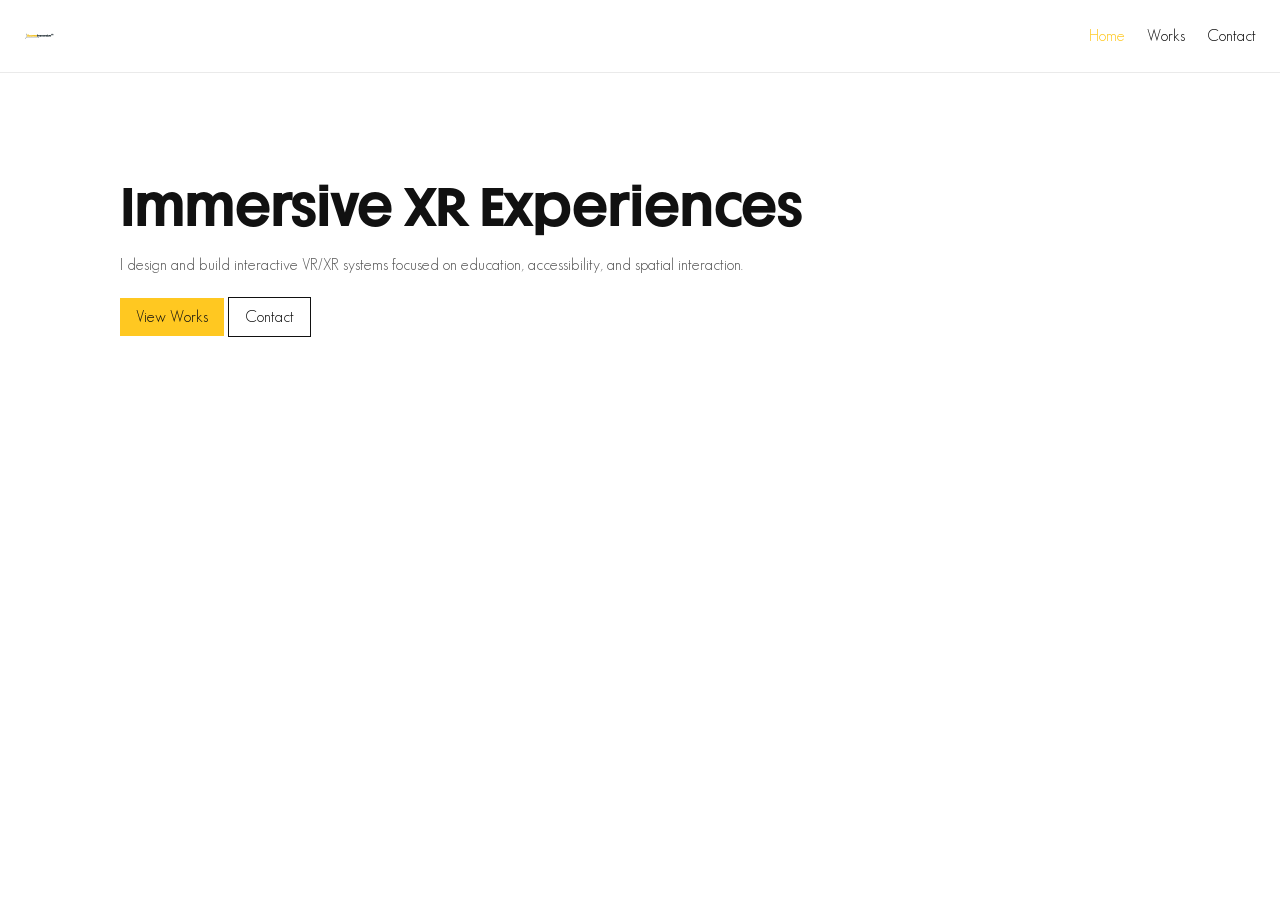
==== index.html @ e32d501c "Update index.html" ====
<!DOCTYPE html>
<html lang="en">
<head>
  <meta charset="UTF-8"/>
  <meta name="viewport" content="width=device-width, initial-scale=1.0"/>
  <title>Access XR</title>
  <link rel="stylesheet" href="design.css"/>
</head>

<body>

<nav class="nav">
  <div class="logo">
    <img src="assets/logo.png" alt="logo">
  </div>

  <div class="links">
    <a class="active" href="index.html">Home</a>
    <a href="works.html">Works</a>
    <a href="contact.html">Contact</a>
  </div>
</nav>

<div class="hero">
  <h1>Immersive XR Experiences</h1>
  <p>
    I design and build interactive VR/XR systems focused on education,
    accessibility, and spatial interaction.
  </p>

  <div style="margin-top:20px;">
    <a class="btn primary" href="works.html">View Works</a>
    <a class="btn" href="contact.html">Contact</a>
  </div>
</div>

</body>
</html>
</body>
</html>
---- design.css ----
/* =========================
   FONT SETUP
========================= */

@font-face {
  font-family: "HeaderFont";
  src: url("assets/JHCNotion-Medium.otf") format("opentype");
}

@font-face {
  font-family: "BodyFont";
  src: url("assets/GeosansLight.ttf") format("truetype");
}

/* =========================
   ROOT
========================= */

:root {
  --bg: #ffffff;
  --text: #111111;
  --muted: #555555;
  --accent: #ffc821;
  --border: #eaeaea;
}

/* =========================
   BASE
========================= */

body {
  margin: 0;
  background: var(--bg);
  color: var(--text);
  font-family: "BodyFont", sans-serif;
}

/* =========================
   TYPOGRAPHY
========================= */

h1, h2, h3 {
  font-family: "HeaderFont", sans-serif;
  margin: 0;
}

h1 { font-size: 48px; line-height: 1.1; }
h2 { font-size: 28px; }

p {
  font-size: 16px;
  line-height: 1.6;
  color: var(--muted);
}

/* =========================
   NAV
========================= */

.nav {
  display: flex;
  justify-content: space-between;
  align-items: center;
  padding: 20px 24px;
  border-bottom: 1px solid var(--border);
}

/* LOGO */
.logo img {
  height: 32px;
  width: auto;
  display: block;
}

/* LINKS */
.links a {
  margin-left: 18px;
  text-decoration: none;
  color: var(--text);
  transition: 0.2s;
}

.links a:hover {
  color: var(--accent);
}

.links a.active {
  color: var(--accent);
}

/* =========================
   HERO
========================= */

.hero {
  padding: 110px 24px;
  max-width: 1040px;
  margin: 0 auto;
}

/* =========================
   BUTTONS
========================= */

.btn {
  display: inline-block;
  padding: 10px 16px;
  border: 1px solid var(--text);
  text-decoration: none;
  color: var(--text);
  transition: 0.25s;
}

.btn:hover {
  transform: translateY(-2px);
}

.btn.primary {
  background: var(--accent);
  border: none;
}

/* =========================
   WORK GRID
========================= */

.work-grid {
  display: grid;
  grid-template-columns: repeat(auto-fit, minmax(240px, 1fr));
  gap: 16px;
}

.work-btn {
  padding: 18px;
  border: 1px solid var(--border);
  background: #fff;
  cursor: pointer;
  transition: 0.25s;
}

.work-btn:hover {
  border-color: var(--accent);
  transform: translateY(-4px);
}

/* =========================
   SECTION
========================= */

.section {
  padding: 80px 24px;
  max-width: 1040px;
  margin: 0 auto;
}
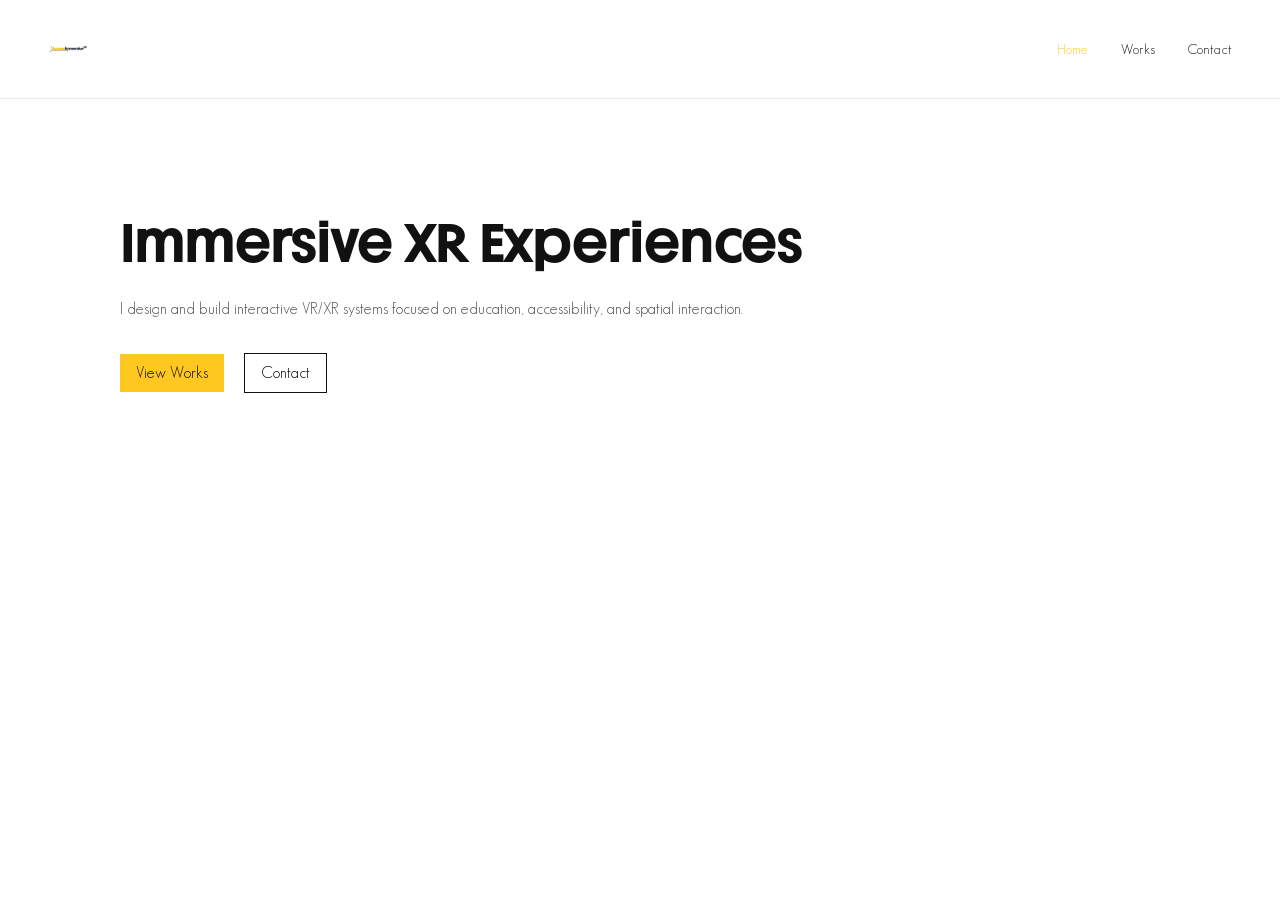
==== commit 0245f13a: "Update index.html" ====
--- a/index.html
+++ b/index.html
@@ -28,7 +28,7 @@
     accessibility, and spatial interaction.
   </p>
 
-  <div style="margin-top:20px;">
+  <div style="margin-top:32px;">
     <a class="btn primary" href="works.html">View Works</a>
     <a class="btn" href="contact.html">Contact</a>
   </div>
@@ -36,5 +36,3 @@
 
 </body>
 </html>
-</body>
-</html>
--- a/design.css
+++ b/design.css
@@ -1,5 +1,5 @@
 /* =========================
-   FONT SETUP
+   FONTS
 ========================= */
 
 @font-face {
@@ -22,6 +22,13 @@
   --muted: #555555;
   --accent: #ffc821;
   --border: #eaeaea;
+
+  /* spacing system */
+  --s1: 8px;
+  --s2: 16px;
+  --s3: 24px;
+  --s4: 40px;
+  --s5: 64px;
 }
 
 /* =========================
@@ -44,39 +51,50 @@
   margin: 0;
 }
 
-h1 { font-size: 48px; line-height: 1.1; }
-h2 { font-size: 28px; }
+h1 {
+  font-size: 48px;
+  line-height: 1.1;
+}
+
+h2 {
+  font-size: 28px;
+}
 
 p {
   font-size: 16px;
   line-height: 1.6;
   color: var(--muted);
+  margin-top: var(--s2);
 }
 
 /* =========================
-   NAV
+   NAVBAR (WIDER + AIRY)
 ========================= */
 
 .nav {
   display: flex;
   justify-content: space-between;
   align-items: center;
-  padding: 20px 24px;
+
+  padding: 28px 48px; /* wider */
   border-bottom: 1px solid var(--border);
 }
 
-/* LOGO */
+/* LOGO FIX (1024px asset scaling issue) */
 .logo img {
-  height: 32px;
+  height: 42px;     /* increased from 32 */
   width: auto;
+  object-fit: contain;
   display: block;
 }
 
 /* LINKS */
 .links a {
-  margin-left: 18px;
+  margin-left: 28px; /* more breathing room */
   text-decoration: none;
   color: var(--text);
+  font-size: 14px;
+  letter-spacing: 0.2px;
   transition: 0.2s;
 }
 
@@ -93,9 +111,13 @@
 ========================= */
 
 .hero {
-  padding: 110px 24px;
+  padding: 120px 48px;
   max-width: 1040px;
   margin: 0 auto;
+}
+
+.hero p {
+  margin-top: var(--s3);
 }
 
 /* =========================
@@ -109,6 +131,7 @@
   text-decoration: none;
   color: var(--text);
   transition: 0.25s;
+  margin-right: var(--s2);
 }
 
 .btn:hover {
@@ -124,31 +147,35 @@
    WORK GRID
 ========================= */
 
+.section {
+  padding: 100px 48px;
+  max-width: 1040px;
+  margin: 0 auto;
+}
+
+.section h1 {
+  margin-bottom: var(--s5); /* FIX: title spacing */
+}
+
 .work-grid {
   display: grid;
   grid-template-columns: repeat(auto-fit, minmax(240px, 1fr));
-  gap: 16px;
+  gap: var(--s3);
 }
 
 .work-btn {
-  padding: 18px;
+  padding: 22px;
   border: 1px solid var(--border);
   background: #fff;
   cursor: pointer;
   transition: 0.25s;
 }
 
+.work-btn h3 {
+  margin-bottom: var(--s1);
+}
+
 .work-btn:hover {
   border-color: var(--accent);
   transform: translateY(-4px);
 }
-
-/* =========================
-   SECTION
-========================= */
-
-.section {
-  padding: 80px 24px;
-  max-width: 1040px;
-  margin: 0 auto;
-}
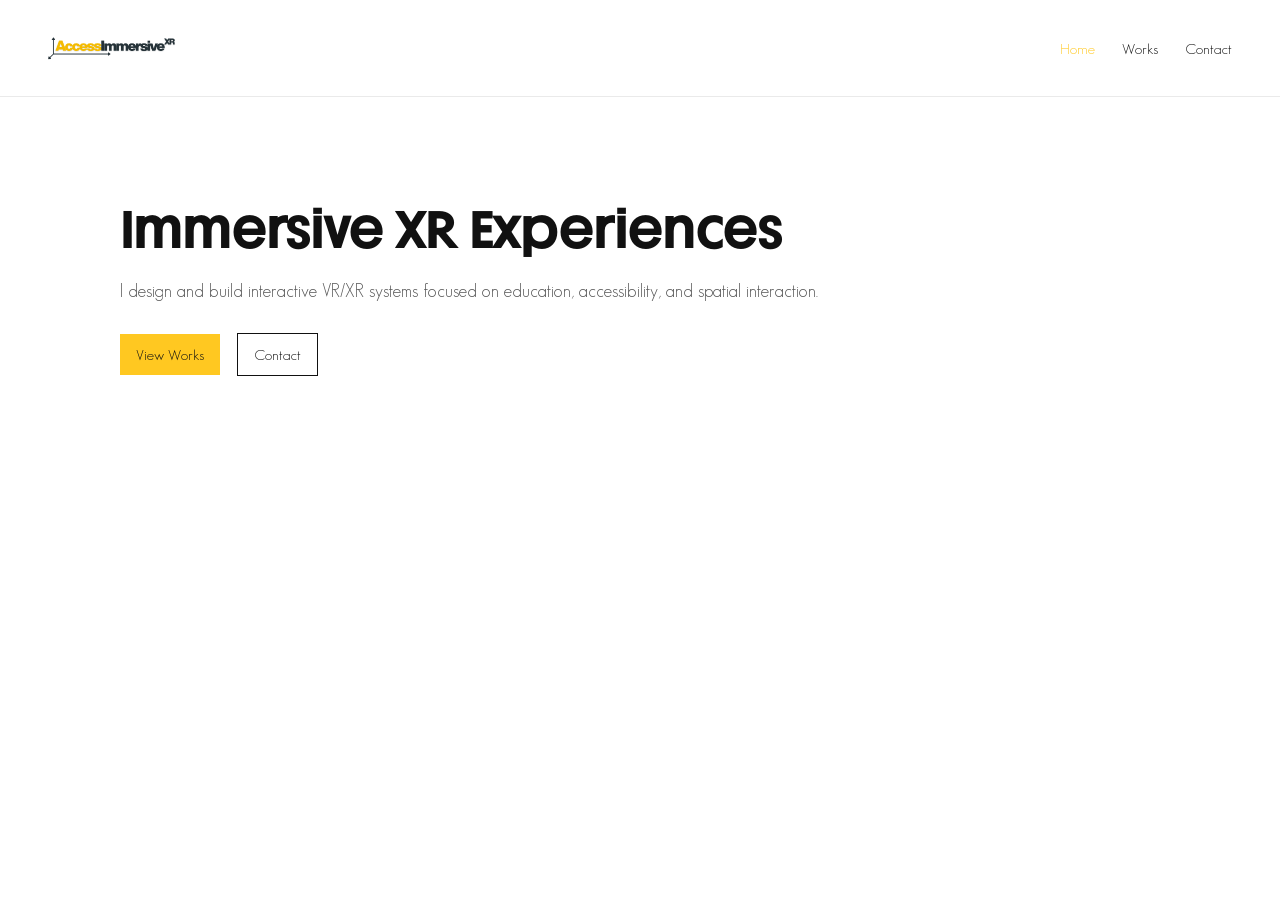
==== commit 537a5f3f: "Update index.html" ====
--- a/index.html
+++ b/index.html
@@ -28,7 +28,7 @@
     accessibility, and spatial interaction.
   </p>
 
-  <div style="margin-top:32px;">
+  <div style="margin-top:28px;">
     <a class="btn primary" href="works.html">View Works</a>
     <a class="btn" href="contact.html">Contact</a>
   </div>
--- a/design.css
+++ b/design.css
@@ -23,12 +23,17 @@
   --accent: #ffc821;
   --border: #eaeaea;
 
-  /* spacing system */
-  --s1: 8px;
-  --s2: 16px;
-  --s3: 24px;
-  --s4: 40px;
-  --s5: 64px;
+  /* spacing */
+  --s1: 6px;
+  --s2: 12px;
+  --s3: 20px;
+  --s4: 36px;
+  --s5: 60px;
+
+  /* typography scale (≈ +15%) */
+  --font-base: 18px;
+  --font-sm: 15px;
+  --font-lg: 21px;
 }
 
 /* =========================
@@ -40,6 +45,8 @@
   background: var(--bg);
   color: var(--text);
   font-family: "BodyFont", sans-serif;
+  font-size: var(--font-base);
+  line-height: 1.45; /* tighter line spacing */
 }
 
 /* =========================
@@ -49,52 +56,52 @@
 h1, h2, h3 {
   font-family: "HeaderFont", sans-serif;
   margin: 0;
+  line-height: 1.1;
 }
 
 h1 {
-  font-size: 48px;
-  line-height: 1.1;
+  font-size: calc(var(--font-base) * 2.6);
 }
 
 h2 {
-  font-size: 28px;
+  font-size: calc(var(--font-base) * 1.6);
 }
 
 p {
-  font-size: 16px;
-  line-height: 1.6;
+  font-size: var(--font-base);
+  line-height: 1.45; /* tighter spacing */
   color: var(--muted);
   margin-top: var(--s2);
 }
 
 /* =========================
-   NAVBAR (WIDER + AIRY)
+   NAVBAR
 ========================= */
 
 .nav {
   display: flex;
   justify-content: space-between;
   align-items: center;
-
-  padding: 28px 48px; /* wider */
+  padding: 26px 48px;
   border-bottom: 1px solid var(--border);
 }
 
-/* LOGO FIX (1024px asset scaling issue) */
+/* LOGO */
 .logo img {
-  height: 42px;     /* increased from 32 */
+  height: 44px;
   width: auto;
+  max-width: 240px;
   object-fit: contain;
   display: block;
 }
 
-/* LINKS */
+/* NAV LINKS (15% larger + tighter spacing) */
 .links a {
-  margin-left: 28px; /* more breathing room */
+  margin-left: 22px;
   text-decoration: none;
   color: var(--text);
-  font-size: 14px;
-  letter-spacing: 0.2px;
+  font-size: var(--font-sm);
+  line-height: 1.2;
   transition: 0.2s;
 }
 
@@ -111,7 +118,7 @@
 ========================= */
 
 .hero {
-  padding: 120px 48px;
+  padding: 110px 48px;
   max-width: 1040px;
   margin: 0 auto;
 }
@@ -130,6 +137,7 @@
   border: 1px solid var(--text);
   text-decoration: none;
   color: var(--text);
+  font-size: var(--font-sm);
   transition: 0.25s;
   margin-right: var(--s2);
 }
@@ -144,18 +152,22 @@
 }
 
 /* =========================
-   WORK GRID
+   SECTION
 ========================= */
 
 .section {
-  padding: 100px 48px;
+  padding: 90px 48px;
   max-width: 1040px;
   margin: 0 auto;
 }
 
 .section h1 {
-  margin-bottom: var(--s5); /* FIX: title spacing */
+  margin-bottom: var(--s5);
 }
+
+/* =========================
+   WORK GRID
+========================= */
 
 .work-grid {
   display: grid;
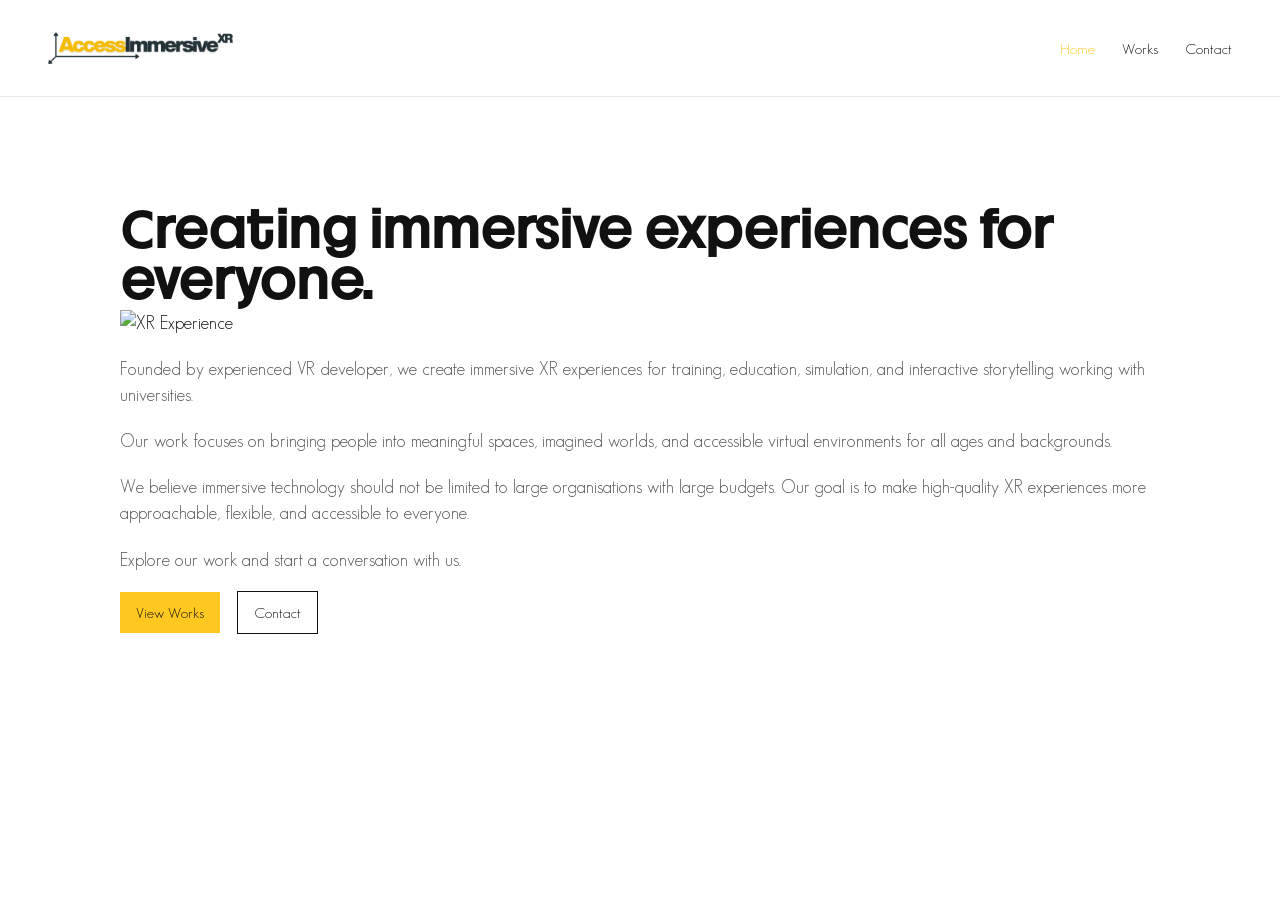
==== commit 6be21cd7: "Update index.html" ====
--- a/index.html
+++ b/index.html
@@ -9,9 +9,14 @@
 
 <body>
 
+<!-- =========================
+     NAVBAR
+========================= -->
+
 <nav class="nav">
+
   <div class="logo">
-    <img src="assets/logo.png" alt="logo">
+    <img src="assets/logo.png" alt="Access XR Logo">
   </div>
 
   <div class="links">
@@ -19,20 +24,65 @@
     <a href="works.html">Works</a>
     <a href="contact.html">Contact</a>
   </div>
+
 </nav>
 
+<!-- =========================
+     HERO SECTION
+========================= -->
+
 <div class="hero">
-  <h1>Immersive XR Experiences</h1>
-  <p>
-    I design and build interactive VR/XR systems focused on education,
-    accessibility, and spatial interaction.
-  </p>
 
-  <div style="margin-top:28px;">
-    <a class="btn primary" href="works.html">View Works</a>
-    <a class="btn" href="contact.html">Contact</a>
+  <h1>
+    Creating immersive experiences for everyone.
+  </h1>
+
+  <!-- HERO IMAGE -->
+  <div class="hero-image">
+    <img src="assets/hero.jpg" alt="XR Experience">
   </div>
+
+  <!-- CONTENT -->
+  <div class="hero-content">
+
+    <p>
+      Founded by experienced VR developer, we create immersive XR experiences for training,
+      education, simulation, and interactive storytelling working with universities.
+    </p>
+
+    <p>
+      Our work focuses on bringing people into meaningful spaces, imagined worlds,
+      and accessible virtual environments for all ages and backgrounds.
+    </p>
+
+    <p>
+      We believe immersive technology should not be limited to large organisations with large budgets.
+      Our goal is to make high-quality XR experiences more approachable, flexible, and accessible to everyone.
+    </p>
+
+    <p>
+      Explore our work and start a conversation with us.
+    </p>
+
+  </div>
+
+  <!-- BUTTONS -->
+  <div class="hero-buttons">
+
+    <a class="btn primary" href="works.html">
+      View Works
+    </a>
+
+    <a class="btn" href="contact.html">
+      Contact
+    </a>
+
+  </div>
+
 </div>
 
 </body>
 </html>
+
+</body>
+</html>
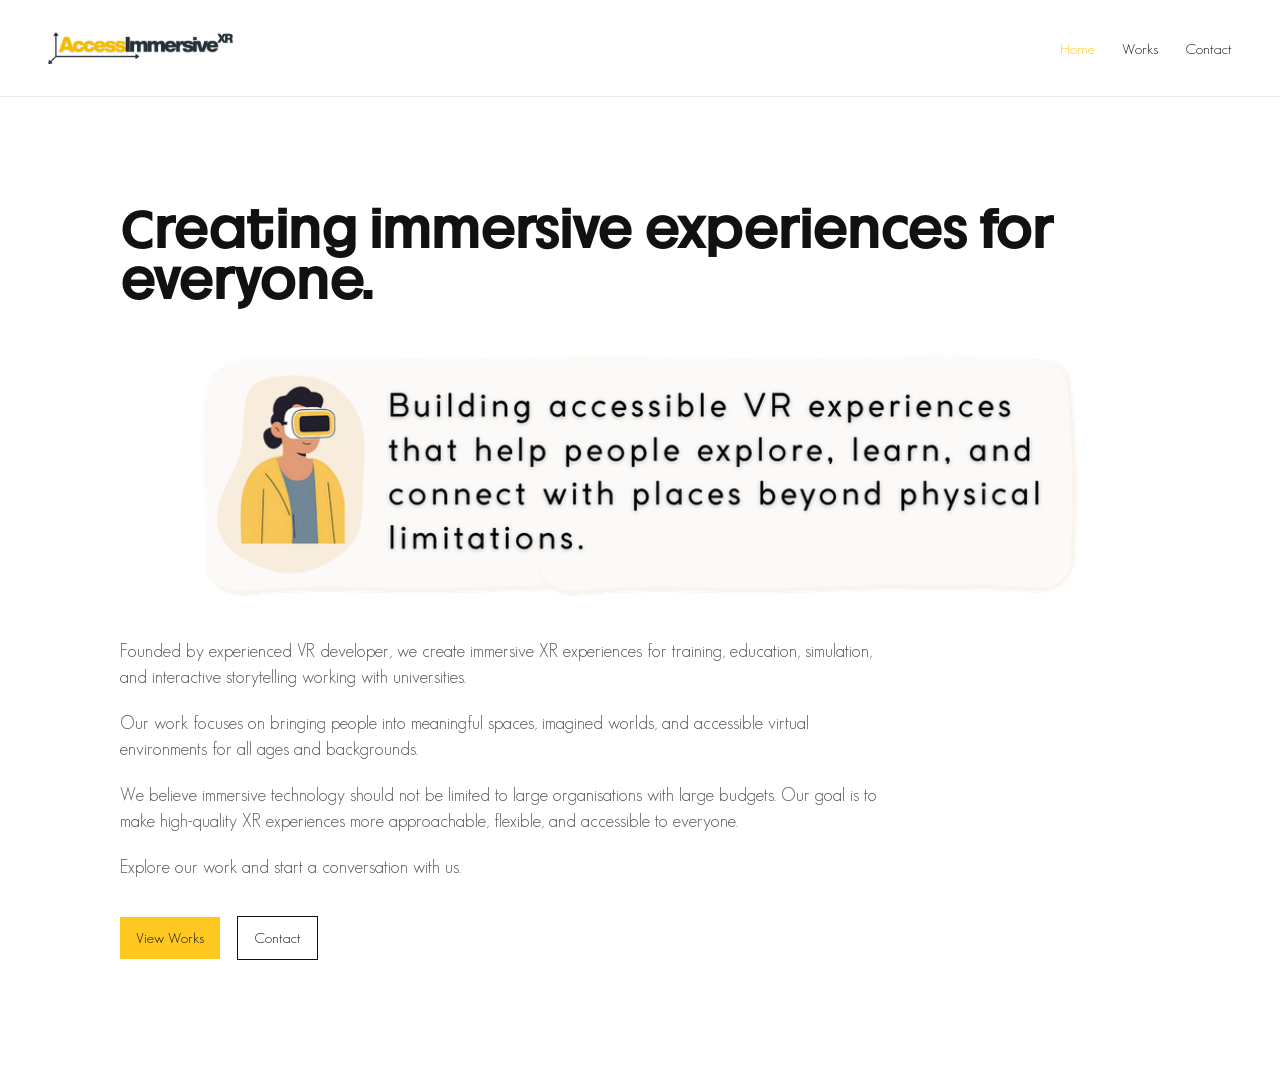
==== commit 372a58f0: "Update index.html" ====
--- a/index.html
+++ b/index.html
@@ -39,7 +39,7 @@
 
   <!-- HERO IMAGE -->
   <div class="hero-image">
-    <img src="assets/hero.jpg" alt="XR Experience">
+    <img src="assets/hero.png" alt="XR Experience">
   </div>
 
   <!-- CONTENT -->
--- a/design.css
+++ b/design.css
@@ -191,3 +191,39 @@
   border-color: var(--accent);
   transform: translateY(-4px);
 }
+
+/* =========================
+   HERO IMAGE
+========================= */
+
+.hero-image {
+  margin-top: 42px;
+  margin-bottom: 42px;
+}
+
+.hero-image img {
+  width: 100%;
+  height: auto;
+  border-radius: 8px;
+  display: block;
+}
+
+/* =========================
+   HERO CONTENT
+========================= */
+
+.hero-content {
+  max-width: 760px;
+}
+
+.hero-content p {
+  margin-bottom: 20px;
+}
+
+/* =========================
+   HERO BUTTONS
+========================= */
+
+.hero-buttons {
+  margin-top: 36px;
+}
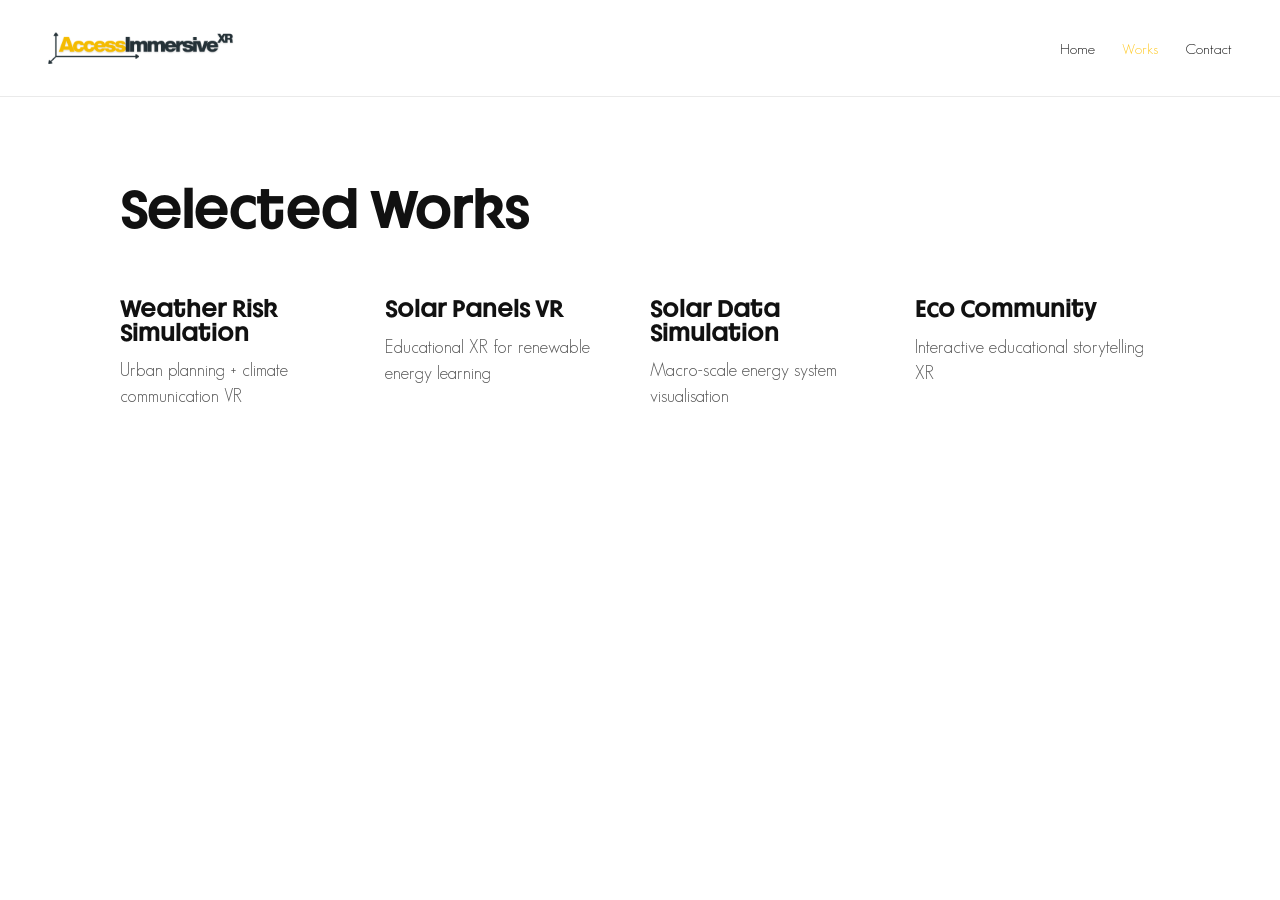
==== commit a9c7ec0d: "Update index.html" ====
--- a/index.html
+++ b/index.html
@@ -3,86 +3,111 @@
 <head>
   <meta charset="UTF-8"/>
   <meta name="viewport" content="width=device-width, initial-scale=1.0"/>
-  <title>Access XR</title>
+  <title>Works</title>
   <link rel="stylesheet" href="design.css"/>
 </head>
 
 <body>
 
-<!-- =========================
-     NAVBAR
-========================= -->
-
 <nav class="nav">
-
   <div class="logo">
-    <img src="assets/logo.png" alt="Access XR Logo">
+    <img src="assets/logo.png" alt="logo">
   </div>
 
   <div class="links">
-    <a class="active" href="index.html">Home</a>
-    <a href="works.html">Works</a>
+    <a href="index.html">Home</a>
+    <a class="active" href="works.html">Works</a>
     <a href="contact.html">Contact</a>
   </div>
-
 </nav>
 
-<!-- =========================
-     HERO SECTION
-========================= -->
+<div class="section">
 
-<div class="hero">
+  <h1>Selected Works</h1>
 
-  <h1>
-    Creating immersive experiences for everyone.
-  </h1>
+  <!-- GRID -->
+  <div class="work-grid">
 
-  <!-- HERO IMAGE -->
-  <div class="hero-image">
-    <img src="assets/hero.png" alt="XR Experience">
-  </div>
+    <div class="work-card" onclick="openWork('w1')">
+      <div class="work-hover">
+        <h3>Weather Risk Simulation</h3>
+        <p>Urban planning + climate communication VR</p>
+      </div>
+    </div>
 
-  <!-- CONTENT -->
-  <div class="hero-content">
+    <div class="work-card" onclick="openWork('w2')">
+      <div class="work-hover">
+        <h3>Solar Panels VR</h3>
+        <p>Educational XR for renewable energy learning</p>
+      </div>
+    </div>
 
-    <p>
-      Founded by experienced VR developer, we create immersive XR experiences for training,
-      education, simulation, and interactive storytelling working with universities.
-    </p>
+    <div class="work-card" onclick="openWork('w3')">
+      <div class="work-hover">
+        <h3>Solar Data Simulation</h3>
+        <p>Macro-scale energy system visualisation</p>
+      </div>
+    </div>
 
-    <p>
-      Our work focuses on bringing people into meaningful spaces, imagined worlds,
-      and accessible virtual environments for all ages and backgrounds.
-    </p>
-
-    <p>
-      We believe immersive technology should not be limited to large organisations with large budgets.
-      Our goal is to make high-quality XR experiences more approachable, flexible, and accessible to everyone.
-    </p>
-
-    <p>
-      Explore our work and start a conversation with us.
-    </p>
+    <div class="work-card" onclick="openWork('w4')">
+      <div class="work-hover">
+        <h3>Eco Community</h3>
+        <p>Interactive educational storytelling XR</p>
+      </div>
+    </div>
 
   </div>
 
-  <!-- BUTTONS -->
-  <div class="hero-buttons">
-
-    <a class="btn primary" href="works.html">
-      View Works
-    </a>
-
-    <a class="btn" href="contact.html">
-      Contact
-    </a>
-
-  </div>
+  <!-- DETAILS PANEL -->
+  <div id="work-detail" class="work-detail hidden"></div>
 
 </div>
 
-</body>
-</html>
+<script>
+const data = {
+  w1: `
+    <h2>Weather Risk Simulation</h2>
+    <p><b>VR Urban Planning & Climate Communication</b></p>
+    <p>Developed with LIRIC and University of the West of England.</p>
+    <p>Simulated weather and climate risk across urban planning scenarios in Bristol, Taiwan, and São Paulo using immersive Igloo systems.</p>
+    <p>Focused on improving public understanding of environmental change and planning communication.</p>
+  `,
+
+  w2: `
+    <h2>Solar Panels VR Education Experience</h2>
+    <p><b>Educational XR Game for Renewable Energy Learning</b></p>
+    <p>Created with Hong Kong Baptist University and HK Education Bureau workshops.</p>
+    <p>Students learned solar energy fundamentals by placing panels in real environments inside VR.</p>
+    <p>Built primarily for Meta Quest headsets.</p>
+  `,
+
+  w3: `
+    <h2>Solar Panel Data Simulation</h2>
+    <p><b>Macro-Scale Renewable Energy Visualisation</b></p>
+    <p>Collaborated with Hong Kong Baptist University.</p>
+    <p>Simulated large-scale solar energy generation based on coverage density rather than individual placement.</p>
+    <p>Developed for Meta Quest and Igloo immersive systems.</p>
+  `,
+
+  w4: `
+    <h2>Eco Community</h2>
+    <p><b>Interactive Educational Storytelling Experience</b></p>
+    <p>Developed for workshops in Korea, Hong Kong, and the UK.</p>
+    <p>Players experience life inside a sustainable community and make decisions affecting its future.</p>
+    <p>Focus on empathy, storytelling, and environmental awareness.</p>
+  `
+};
+
+function openWork(id) {
+  const panel = document.getElementById("work-detail");
+
+  panel.classList.remove("hidden");
+  panel.innerHTML = data[id];
+
+  panel.scrollIntoView({ behavior: "smooth", block: "start" });
+}
+</script>
 
 </body>
 </html>
+</html>
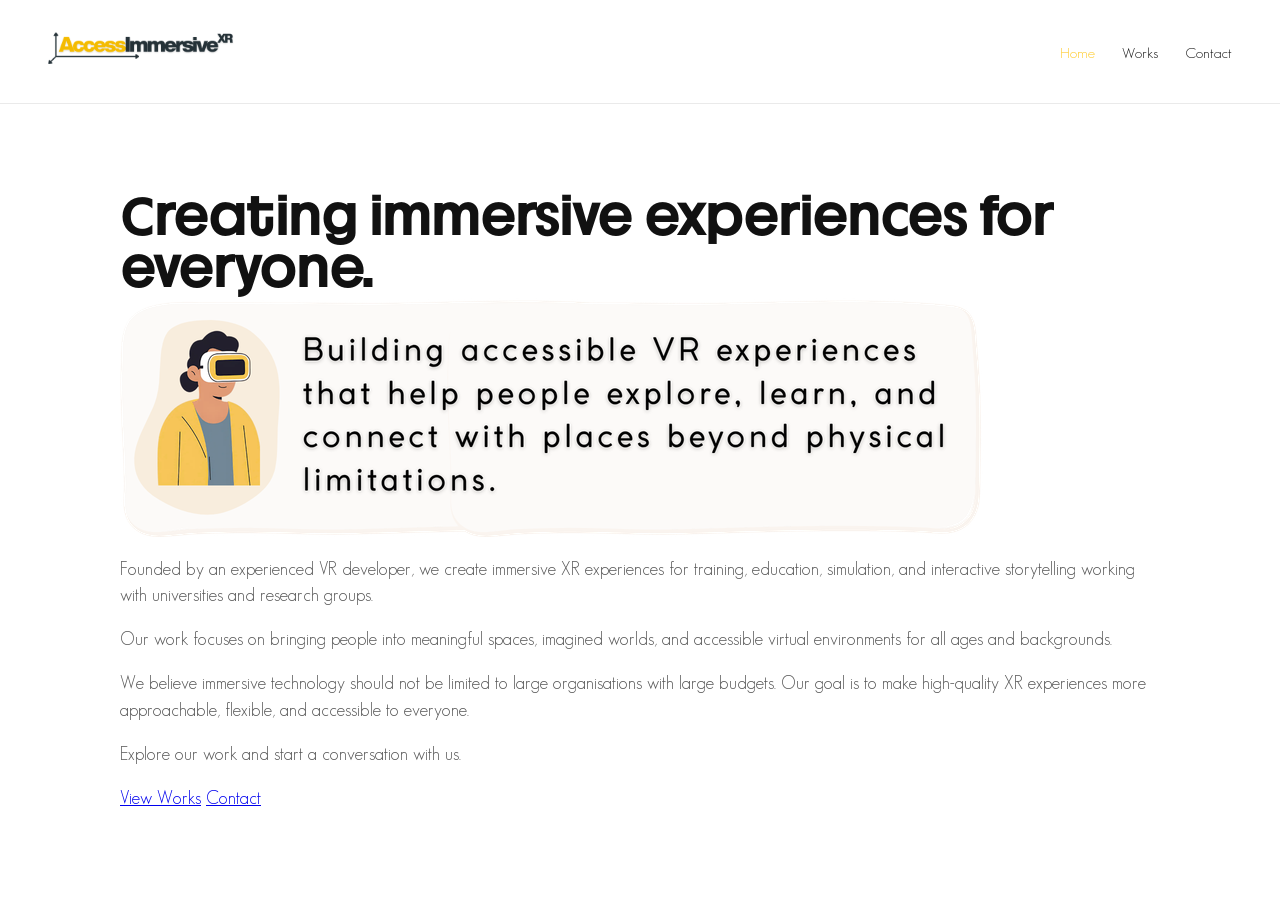
==== commit da6f0972: "Update index.html" ====
--- a/index.html
+++ b/index.html
@@ -3,111 +3,63 @@
 <head>
   <meta charset="UTF-8"/>
   <meta name="viewport" content="width=device-width, initial-scale=1.0"/>
-  <title>Works</title>
+  <title>Access XR</title>
   <link rel="stylesheet" href="design.css"/>
 </head>
 
 <body>
 
+<!-- NAV -->
 <nav class="nav">
+
   <div class="logo">
-    <img src="assets/logo.png" alt="logo">
+    <img src="assets/logo.png" alt="Access XR Logo">
   </div>
 
   <div class="links">
-    <a href="index.html">Home</a>
-    <a class="active" href="works.html">Works</a>
+    <a class="active" href="index.html">Home</a>
+    <a href="works.html">Works</a>
     <a href="contact.html">Contact</a>
   </div>
+
 </nav>
 
+<!-- HERO -->
 <div class="section">
 
-  <h1>Selected Works</h1>
+  <div class="hero-content">
 
-  <!-- GRID -->
-  <div class="work-grid">
+    <h1>Creating immersive experiences for everyone.</h1>
 
-    <div class="work-card" onclick="openWork('w1')">
-      <div class="work-hover">
-        <h3>Weather Risk Simulation</h3>
-        <p>Urban planning + climate communication VR</p>
-      </div>
+    <div class="hero-image">
+      <img src="assets/hero.png" alt="Immersive XR preview">
     </div>
 
-    <div class="work-card" onclick="openWork('w2')">
-      <div class="work-hover">
-        <h3>Solar Panels VR</h3>
-        <p>Educational XR for renewable energy learning</p>
-      </div>
-    </div>
+    <p>
+      Founded by an experienced VR developer, we create immersive XR experiences for training, education, simulation, and interactive storytelling working with universities and research groups.
+    </p>
 
-    <div class="work-card" onclick="openWork('w3')">
-      <div class="work-hover">
-        <h3>Solar Data Simulation</h3>
-        <p>Macro-scale energy system visualisation</p>
-      </div>
-    </div>
+    <p>
+      Our work focuses on bringing people into meaningful spaces, imagined worlds, and accessible virtual environments for all ages and backgrounds.
+    </p>
 
-    <div class="work-card" onclick="openWork('w4')">
-      <div class="work-hover">
-        <h3>Eco Community</h3>
-        <p>Interactive educational storytelling XR</p>
-      </div>
+    <p>
+      We believe immersive technology should not be limited to large organisations with large budgets. Our goal is to make high-quality XR experiences more approachable, flexible, and accessible to everyone.
+    </p>
+
+    <p>
+      Explore our work and start a conversation with us.
+    </p>
+
+    <!-- BUTTONS -->
+    <div class="hero-buttons">
+      <a class="btn primary" href="works.html">View Works</a>
+      <a class="btn" href="contact.html">Contact</a>
     </div>
 
   </div>
 
-  <!-- DETAILS PANEL -->
-  <div id="work-detail" class="work-detail hidden"></div>
-
 </div>
-
-<script>
-const data = {
-  w1: `
-    <h2>Weather Risk Simulation</h2>
-    <p><b>VR Urban Planning & Climate Communication</b></p>
-    <p>Developed with LIRIC and University of the West of England.</p>
-    <p>Simulated weather and climate risk across urban planning scenarios in Bristol, Taiwan, and São Paulo using immersive Igloo systems.</p>
-    <p>Focused on improving public understanding of environmental change and planning communication.</p>
-  `,
-
-  w2: `
-    <h2>Solar Panels VR Education Experience</h2>
-    <p><b>Educational XR Game for Renewable Energy Learning</b></p>
-    <p>Created with Hong Kong Baptist University and HK Education Bureau workshops.</p>
-    <p>Students learned solar energy fundamentals by placing panels in real environments inside VR.</p>
-    <p>Built primarily for Meta Quest headsets.</p>
-  `,
-
-  w3: `
-    <h2>Solar Panel Data Simulation</h2>
-    <p><b>Macro-Scale Renewable Energy Visualisation</b></p>
-    <p>Collaborated with Hong Kong Baptist University.</p>
-    <p>Simulated large-scale solar energy generation based on coverage density rather than individual placement.</p>
-    <p>Developed for Meta Quest and Igloo immersive systems.</p>
-  `,
-
-  w4: `
-    <h2>Eco Community</h2>
-    <p><b>Interactive Educational Storytelling Experience</b></p>
-    <p>Developed for workshops in Korea, Hong Kong, and the UK.</p>
-    <p>Players experience life inside a sustainable community and make decisions affecting its future.</p>
-    <p>Focus on empathy, storytelling, and environmental awareness.</p>
-  `
-};
-
-function openWork(id) {
-  const panel = document.getElementById("work-detail");
-
-  panel.classList.remove("hidden");
-  panel.innerHTML = data[id];
-
-  panel.scrollIntoView({ behavior: "smooth", block: "start" });
-}
-</script>
 
 </body>
 </html>
-</html>
--- a/design.css
+++ b/design.css
@@ -23,17 +23,14 @@
   --accent: #ffc821;
   --border: #eaeaea;
 
-  /* spacing */
   --s1: 6px;
   --s2: 12px;
   --s3: 20px;
   --s4: 36px;
   --s5: 60px;
 
-  /* typography scale (≈ +15%) */
   --font-base: 18px;
   --font-sm: 15px;
-  --font-lg: 21px;
 }
 
 /* =========================
@@ -46,7 +43,7 @@
   color: var(--text);
   font-family: "BodyFont", sans-serif;
   font-size: var(--font-base);
-  line-height: 1.45; /* tighter line spacing */
+  line-height: 1.45;
 }
 
 /* =========================
@@ -69,13 +66,13 @@
 
 p {
   font-size: var(--font-base);
-  line-height: 1.45; /* tighter spacing */
   color: var(--muted);
   margin-top: var(--s2);
-}
-
-/* =========================
-   NAVBAR
+  line-height: 1.45;
+}
+
+/* =========================
+   NAV
 ========================= */
 
 .nav {
@@ -86,22 +83,18 @@
   border-bottom: 1px solid var(--border);
 }
 
-/* LOGO */
 .logo img {
   height: 44px;
   width: auto;
   max-width: 240px;
   object-fit: contain;
-  display: block;
-}
-
-/* NAV LINKS (15% larger + tighter spacing) */
+}
+
 .links a {
   margin-left: 22px;
   text-decoration: none;
   color: var(--text);
   font-size: var(--font-sm);
-  line-height: 1.2;
   transition: 0.2s;
 }
 
@@ -114,45 +107,7 @@
 }
 
 /* =========================
-   HERO
-========================= */
-
-.hero {
-  padding: 110px 48px;
-  max-width: 1040px;
-  margin: 0 auto;
-}
-
-.hero p {
-  margin-top: var(--s3);
-}
-
-/* =========================
-   BUTTONS
-========================= */
-
-.btn {
-  display: inline-block;
-  padding: 10px 16px;
-  border: 1px solid var(--text);
-  text-decoration: none;
-  color: var(--text);
-  font-size: var(--font-sm);
-  transition: 0.25s;
-  margin-right: var(--s2);
-}
-
-.btn:hover {
-  transform: translateY(-2px);
-}
-
-.btn.primary {
-  background: var(--accent);
-  border: none;
-}
-
-/* =========================
-   SECTION
+   LAYOUT
 ========================= */
 
 .section {
@@ -161,10 +116,6 @@
   margin: 0 auto;
 }
 
-.section h1 {
-  margin-bottom: var(--s5);
-}
-
 /* =========================
    WORK GRID
 ========================= */
@@ -172,58 +123,83 @@
 .work-grid {
   display: grid;
   grid-template-columns: repeat(auto-fit, minmax(240px, 1fr));
-  gap: var(--s3);
-}
-
-.work-btn {
-  padding: 22px;
+  gap: 18px;
+}
+
+/* =========================
+   WORK CARD
+========================= */
+
+.work-card {
+  padding: 18px;
   border: 1px solid var(--border);
   background: #fff;
   cursor: pointer;
-  transition: 0.25s;
-}
-
-.work-btn h3 {
-  margin-bottom: var(--s1);
-}
-
-.work-btn:hover {
+
+  transition: transform 0.25s ease, box-shadow 0.25s ease, border-color 0.25s ease;
+  will-change: transform;
+}
+
+.work-card:hover {
+  transform: translateY(-6px);
+  box-shadow: 0 10px 30px rgba(0,0,0,0.06);
   border-color: var(--accent);
-  transform: translateY(-4px);
-}
-
-/* =========================
-   HERO IMAGE
-========================= */
-
-.hero-image {
-  margin-top: 42px;
-  margin-bottom: 42px;
-}
-
-.hero-image img {
-  width: 100%;
-  height: auto;
-  border-radius: 8px;
-  display: block;
-}
-
-/* =========================
-   HERO CONTENT
-========================= */
-
-.hero-content {
+}
+
+.work-card h3 {
+  font-size: 18px;
+  margin: 0;
+}
+
+.work-card p {
+  font-size: 14px;
+  color: var(--muted);
+  margin-top: 6px;
+}
+
+/* ACTIVE STATE */
+.work-card.active {
+  background: var(--accent);
+  border-color: var(--accent);
+}
+
+.work-card.active p {
+  color: #111;
+}
+
+/* =========================
+   DETAIL PANEL
+========================= */
+
+.work-detail {
   max-width: 760px;
-}
-
-.hero-content p {
-  margin-bottom: 20px;
-}
-
-/* =========================
-   HERO BUTTONS
-========================= */
-
-.hero-buttons {
-  margin-top: 36px;
-}
+
+  margin-top: 0;
+  padding: 0 18px;
+
+  max-height: 0;
+  overflow: hidden;
+  opacity: 0;
+  transform: translateY(-10px);
+
+  border: 1px solid transparent;
+
+  transition:
+    max-height 0.5s ease,
+    opacity 0.35s ease,
+    transform 0.35s ease,
+    padding 0.35s ease,
+    margin-top 0.35s ease;
+}
+
+.work-detail.show {
+  max-height: 900px;
+  opacity: 1;
+  transform: translateY(0);
+
+  padding: 24px;
+  margin-top: 28px;
+
+  border: 1px solid var(--border);
+  background: #fff;
+}
